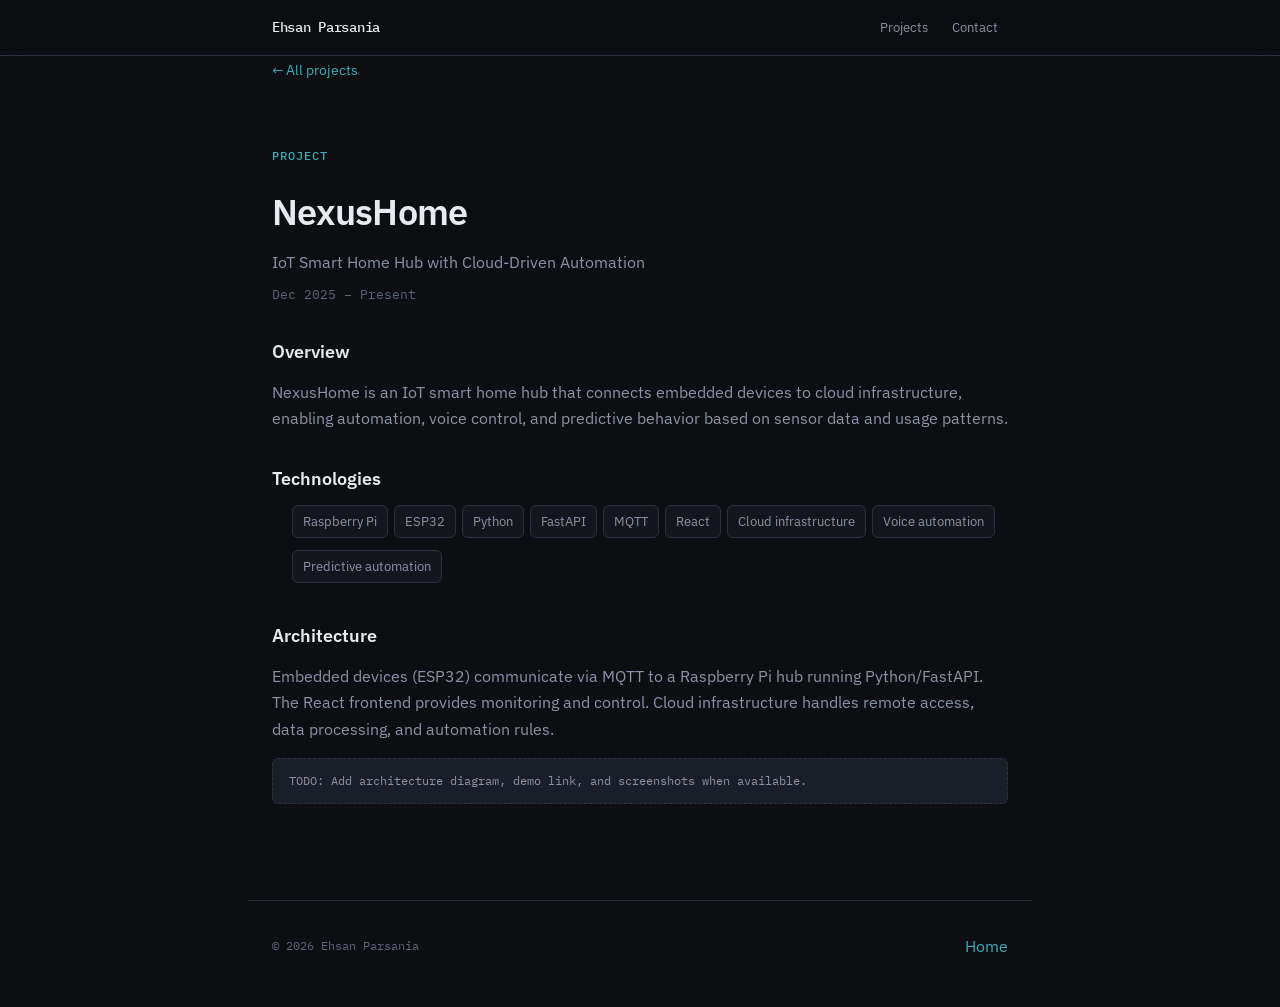
==== projects/nexushome.html @ 6a934c29 "update information" ====
<!DOCTYPE html>
<html lang="en">
<head>
    <meta charset="UTF-8">
    <meta name="viewport" content="width=device-width, initial-scale=1.0">

    <title>NexusHome — Ehsan Parsania</title>
    <meta name="description" content="NexusHome — IoT Smart Home Hub with cloud-driven automation, voice control, and predictive automation by Ehsan Parsania.">
    <link rel="canonical" href="https://ehsanparsania.github.io/projects/nexushome.html">

    <meta property="og:type" content="article">
    <meta property="og:url" content="https://ehsanparsania.github.io/projects/nexushome.html">
    <meta property="og:title" content="NexusHome — IoT Smart Home Hub">
    <meta property="og:description" content="IoT Smart Home Hub with cloud-driven automation, voice control, and predictive automation.">

    <meta name="twitter:card" content="summary">
    <meta name="twitter:title" content="NexusHome — IoT Smart Home Hub">
    <meta name="twitter:description" content="IoT Smart Home Hub with cloud-driven automation, voice control, and predictive automation.">

    <link rel="icon" href="/assets/favicon.svg" type="image/svg+xml">
    <link rel="preconnect" href="https://fonts.googleapis.com">
    <link rel="preconnect" href="https://fonts.gstatic.com" crossorigin>
    <link href="https://fonts.googleapis.com/css2?family=IBM+Plex+Mono:wght@400;500&family=IBM+Plex+Sans:wght@400;500;600&display=swap" rel="stylesheet">
    <link rel="stylesheet" href="/css/main.css">
</head>
<body>
    <a href="#main" class="skip-link">Skip to content</a>

    <header class="site-header">
        <div class="header-inner">
            <a href="/" class="logo">Ehsan Parsania</a>
            <nav class="site-nav" id="site-nav" aria-label="Primary">
                <ul>
                    <li><a href="/#projects">Projects</a></li>
                    <li><a href="/#contact">Contact</a></li>
                </ul>
            </nav>
        </div>
    </header>

    <main id="main">
        <a href="/#projects" class="back-link">&larr; All projects</a>

        <header class="page-header">
            <p class="section-label">Project</p>
            <h1>NexusHome</h1>
            <p class="page-subtitle">IoT Smart Home Hub with Cloud-Driven Automation</p>
            <p class="page-meta">Dec 2025 – Present</p>
        </header>

        <div class="content-block">
            <h2>Overview</h2>
            <p>
                NexusHome is an IoT smart home hub that connects embedded devices to cloud infrastructure,
                enabling automation, voice control, and predictive behavior based on sensor data and usage patterns.
            </p>
        </div>

        <div class="content-block">
            <h2>Technologies</h2>
            <ul class="skill-tags">
                <li>Raspberry Pi</li>
                <li>ESP32</li>
                <li>Python</li>
                <li>FastAPI</li>
                <li>MQTT</li>
                <li>React</li>
                <li>Cloud infrastructure</li>
                <li>Voice automation</li>
                <li>Predictive automation</li>
            </ul>
        </div>

        <div class="content-block">
            <h2>Architecture</h2>
            <p>
                Embedded devices (ESP32) communicate via MQTT to a Raspberry Pi hub running Python/FastAPI.
                The React frontend provides monitoring and control. Cloud infrastructure handles remote access,
                data processing, and automation rules.
            </p>
            <p class="todo-note">TODO: Add architecture diagram, demo link, and screenshots when available.</p>
        </div>
    </main>

    <footer class="site-footer">
        <div class="footer-inner">
            <p class="footer-copy">&copy; 2026 Ehsan Parsania</p>
            <a href="/">Home</a>
        </div>
    </footer>
</body>
</html>
---- css/main.css ----
:root {
    --bg: #0c0e12;
    --bg-elevated: #13161d;
    --bg-subtle: #1a1e28;
    --border: #2a3040;
    --text: #e8eaef;
    --text-muted: #8b93a7;
    --text-dim: #5c6478;
    --accent: #3dadb8;
    --accent-dim: rgba(61, 173, 184, 0.12);
    --font-sans: "IBM Plex Sans", system-ui, sans-serif;
    --font-mono: "IBM Plex Mono", ui-monospace, monospace;
    --max-width: 720px;
    --nav-height: 3.5rem;
    --radius: 6px;
    --transition: 0.2s ease;
}

*,
*::before,
*::after {
    box-sizing: border-box;
}

html {
    scroll-behavior: smooth;
    scroll-padding-top: calc(var(--nav-height) + 1rem);
}

body {
    margin: 0;
    font-family: var(--font-sans);
    font-size: 1rem;
    line-height: 1.65;
    color: var(--text);
    background: var(--bg);
    -webkit-font-smoothing: antialiased;
}

a {
    color: var(--accent);
    text-decoration: none;
    transition: opacity var(--transition);
}

a:hover {
    opacity: 0.8;
}

img {
    max-width: 100%;
    height: auto;
}

.skip-link {
    position: absolute;
    top: -100%;
    left: 1rem;
    z-index: 200;
    padding: 0.5rem 1rem;
    background: var(--accent);
    color: var(--bg);
    border-radius: var(--radius);
    font-weight: 500;
}

.skip-link:focus {
    top: 1rem;
}

.site-header {
    position: sticky;
    top: 0;
    z-index: 100;
    height: var(--nav-height);
    background: rgba(12, 14, 18, 0.85);
    backdrop-filter: blur(12px);
    border-bottom: 1px solid var(--border);
}

.header-inner {
    display: flex;
    align-items: center;
    justify-content: space-between;
    max-width: calc(var(--max-width) + 4rem);
    height: 100%;
    margin: 0 auto;
    padding: 0 1.5rem;
}

.logo {
    font-family: var(--font-mono);
    font-size: 0.875rem;
    font-weight: 500;
    color: var(--text);
    letter-spacing: -0.02em;
}

.logo:hover {
    opacity: 1;
    color: var(--accent);
}

.nav-toggle {
    display: none;
    background: none;
    border: 1px solid var(--border);
    border-radius: var(--radius);
    color: var(--text);
    padding: 0.375rem 0.625rem;
    cursor: pointer;
    font-family: var(--font-mono);
    font-size: 0.75rem;
}

.site-nav ul {
    display: flex;
    gap: 0.25rem;
    margin: 0;
    padding: 0;
    list-style: none;
}

.site-nav a {
    display: block;
    padding: 0.375rem 0.625rem;
    font-size: 0.8125rem;
    color: var(--text-muted);
    border-radius: var(--radius);
}

.site-nav a:hover,
.site-nav a.active {
    color: var(--text);
    background: var(--bg-subtle);
    opacity: 1;
}

main {
    max-width: calc(var(--max-width) + 4rem);
    margin: 0 auto;
    padding: 0 1.5rem 4rem;
}

section {
    padding: 4rem 0 0;
}

section:first-of-type {
    padding-top: 3rem;
}

.section-label {
    font-family: var(--font-mono);
    font-size: 0.75rem;
    font-weight: 500;
    letter-spacing: 0.08em;
    text-transform: uppercase;
    color: var(--accent);
    margin: 0 0 1rem;
}

.section-title {
    font-size: 1.375rem;
    font-weight: 600;
    letter-spacing: -0.02em;
    margin: 0 0 1.5rem;
    color: var(--text);
}

.hero {
    padding-top: 2rem;
}

.hero h1 {
    font-size: clamp(2rem, 5vw, 2.75rem);
    font-weight: 600;
    letter-spacing: -0.03em;
    line-height: 1.15;
    margin: 0 0 0.75rem;
}

.hero-tagline {
    font-size: 1.125rem;
    color: var(--text-muted);
    margin: 0 0 1.25rem;
    font-weight: 400;
}

.hero-role {
    font-family: var(--font-mono);
    font-size: 0.8125rem;
    color: var(--text-dim);
    margin: 0 0 1.5rem;
}

.hero-intro {
    font-size: 1.0625rem;
    color: var(--text-muted);
    margin: 0 0 2rem;
    max-width: 540px;
}

.hero-links {
    display: flex;
    flex-wrap: wrap;
    gap: 0.75rem;
}

.btn {
    display: inline-flex;
    align-items: center;
    gap: 0.375rem;
    padding: 0.5rem 1rem;
    font-size: 0.875rem;
    font-weight: 500;
    border-radius: var(--radius);
    border: 1px solid var(--border);
    color: var(--text);
    background: var(--bg-elevated);
    transition: border-color var(--transition), background var(--transition);
}

.btn:hover {
    opacity: 1;
    border-color: var(--accent);
    background: var(--accent-dim);
}

.btn-primary {
    background: var(--accent);
    border-color: var(--accent);
    color: var(--bg);
}

.btn-primary:hover {
    background: #4fc0cb;
    border-color: #4fc0cb;
}

.prose {
    color: var(--text-muted);
}

.prose p {
    margin: 0 0 1rem;
}

.prose p:last-child {
    margin-bottom: 0;
}

.timeline {
    position: relative;
    margin: 0;
    padding: 0;
    list-style: none;
}

.timeline-item {
    position: relative;
    padding: 0 0 2rem 1.5rem;
    border-left: 1px solid var(--border);
}

.timeline-item:last-child {
    padding-bottom: 0;
}

.timeline-item::before {
    content: "";
    position: absolute;
    left: -4px;
    top: 0.4rem;
    width: 7px;
    height: 7px;
    border-radius: 50%;
    background: var(--accent);
    border: 2px solid var(--bg);
}

.timeline-header {
    display: flex;
    flex-wrap: wrap;
    align-items: baseline;
    gap: 0.5rem 1rem;
    margin-bottom: 0.25rem;
}

.timeline-company {
    font-weight: 600;
    color: var(--text);
    font-size: 1rem;
}

.timeline-role {
    font-family: var(--font-mono);
    font-size: 0.8125rem;
    color: var(--accent);
}

.timeline-meta {
    font-family: var(--font-mono);
    font-size: 0.75rem;
    color: var(--text-dim);
    margin-bottom: 0.75rem;
}

.timeline-tags {
    display: flex;
    flex-wrap: wrap;
    gap: 0.375rem;
    margin: 0;
    padding: 0;
    list-style: none;
}

.timeline-tags li {
    font-family: var(--font-mono);
    font-size: 0.6875rem;
    padding: 0.2rem 0.5rem;
    background: var(--bg-subtle);
    border: 1px solid var(--border);
    border-radius: 3px;
    color: var(--text-muted);
}

.evolution {
    display: flex;
    flex-direction: column;
    gap: 0;
    margin: 0;
    padding: 0;
    list-style: none;
}

.evolution-step {
    display: flex;
    align-items: center;
    gap: 1rem;
    padding: 0.75rem 0;
    border-left: 2px solid var(--border);
    padding-left: 1.25rem;
    margin-left: 0.5rem;
    position: relative;
}

.evolution-step::before {
    content: "";
    position: absolute;
    left: -5px;
    top: 50%;
    transform: translateY(-50%);
    width: 8px;
    height: 8px;
    background: var(--bg);
    border: 2px solid var(--accent);
    border-radius: 50%;
}

.evolution-step span {
    font-family: var(--font-mono);
    font-size: 0.875rem;
    color: var(--text);
}

.evolution-arrow {
    display: none;
}

.skill-groups {
    display: flex;
    flex-direction: column;
    gap: 1.5rem;
}

.skill-group h3 {
    font-size: 0.8125rem;
    font-family: var(--font-mono);
    font-weight: 500;
    color: var(--text-dim);
    text-transform: uppercase;
    letter-spacing: 0.06em;
    margin: 0 0 0.75rem;
}

.skill-tags {
    display: flex;
    flex-wrap: wrap;
    gap: 0.375rem;
    margin: 0;
    padding: 0;
    list-style: none;
}

.skill-tags li {
    font-size: 0.8125rem;
    padding: 0.3rem 0.625rem;
    background: var(--bg-elevated);
    border: 1px solid var(--border);
    border-radius: var(--radius);
    color: var(--text-muted);
}

.project-grid {
    display: flex;
    flex-direction: column;
    gap: 1rem;
}

.project-card {
    padding: 1.25rem;
    background: var(--bg-elevated);
    border: 1px solid var(--border);
    border-radius: var(--radius);
    transition: border-color var(--transition);
}

.project-card:hover {
    border-color: var(--accent);
}

.project-card h3 {
    font-size: 1rem;
    font-weight: 600;
    margin: 0 0 0.375rem;
}

.project-card h3 a {
    color: var(--text);
}

.project-card h3 a:hover {
    color: var(--accent);
    opacity: 1;
}

.project-period {
    font-family: var(--font-mono);
    font-size: 0.75rem;
    color: var(--text-dim);
    margin: 0 0 0.75rem;
}

.project-card p {
    font-size: 0.9375rem;
    color: var(--text-muted);
    margin: 0 0 0.75rem;
}

.project-tech {
    display: flex;
    flex-wrap: wrap;
    gap: 0.375rem;
    margin: 0;
    padding: 0;
    list-style: none;
}

.project-tech li {
    font-family: var(--font-mono);
    font-size: 0.6875rem;
    color: var(--text-dim);
}

.repo-list {
    display: flex;
    flex-direction: column;
    gap: 1rem;
    margin: 0;
    padding: 0;
    list-style: none;
}

.repo-item {
    padding: 1rem 1.25rem;
    background: var(--bg-elevated);
    border: 1px solid var(--border);
    border-radius: var(--radius);
}

.repo-item h3 {
    font-size: 0.9375rem;
    font-weight: 600;
    margin: 0 0 0.375rem;
}

.repo-item h3 a {
    color: var(--text);
}

.repo-item h3 a:hover {
    color: var(--accent);
    opacity: 1;
}

.repo-desc {
    font-size: 0.875rem;
    color: var(--text-muted);
    margin: 0 0 0.5rem;
}

.repo-meta {
    font-family: var(--font-mono);
    font-size: 0.6875rem;
    color: var(--text-dim);
}

.education-list {
    margin: 0;
    padding: 0;
    list-style: none;
}

.education-item {
    padding: 0 0 1.5rem;
    border-bottom: 1px solid var(--border);
    margin-bottom: 1.5rem;
}

.education-item:last-child {
    border-bottom: none;
    margin-bottom: 0;
    padding-bottom: 0;
}

.education-item h3 {
    font-size: 1rem;
    font-weight: 600;
    margin: 0 0 0.25rem;
}

.education-degree {
    font-family: var(--font-mono);
    font-size: 0.8125rem;
    color: var(--accent);
    margin: 0 0 0.25rem;
}

.education-period {
    font-family: var(--font-mono);
    font-size: 0.75rem;
    color: var(--text-dim);
    margin: 0;
}

.profile-links {
    display: flex;
    flex-wrap: wrap;
    gap: 0.75rem;
    margin: 0;
    padding: 0;
    list-style: none;
}

.profile-links a {
    display: inline-flex;
    align-items: center;
    padding: 0.5rem 0.875rem;
    font-size: 0.875rem;
    background: var(--bg-elevated);
    border: 1px solid var(--border);
    border-radius: var(--radius);
    color: var(--text-muted);
}

.profile-links a:hover {
    color: var(--text);
    border-color: var(--accent);
    opacity: 1;
}

.todo-note {
    font-family: var(--font-mono);
    font-size: 0.75rem;
    color: var(--text-dim);
    padding: 0.75rem 1rem;
    background: var(--bg-subtle);
    border: 1px dashed var(--border);
    border-radius: var(--radius);
    margin-top: 1rem;
}

.site-footer {
    max-width: calc(var(--max-width) + 4rem);
    margin: 0 auto;
    padding: 2rem 1.5rem 3rem;
    border-top: 1px solid var(--border);
}

.footer-inner {
    display: flex;
    flex-wrap: wrap;
    justify-content: space-between;
    align-items: center;
    gap: 1rem;
}

.footer-copy {
    font-family: var(--font-mono);
    font-size: 0.75rem;
    color: var(--text-dim);
    margin: 0;
}

.back-link {
    font-size: 0.875rem;
    margin-bottom: 2rem;
    display: inline-block;
}

.page-header {
    padding-top: 2rem;
    margin-bottom: 2rem;
}

.page-header h1 {
    font-size: clamp(1.75rem, 4vw, 2.25rem);
    font-weight: 600;
    letter-spacing: -0.02em;
    margin: 0 0 0.5rem;
}

.page-subtitle {
    font-size: 1rem;
    color: var(--text-muted);
    margin: 0 0 0.5rem;
}

.page-meta {
    font-family: var(--font-mono);
    font-size: 0.8125rem;
    color: var(--text-dim);
    margin: 0;
}

.content-block {
    margin-bottom: 2rem;
}

.content-block h2 {
    font-size: 1.125rem;
    font-weight: 600;
    margin: 0 0 0.75rem;
}

.content-block p,
.content-block ul {
    color: var(--text-muted);
    margin: 0 0 1rem;
}

.content-block ul {
    padding-left: 1.25rem;
}

.content-block li {
    margin-bottom: 0.375rem;
}

@media (max-width: 640px) {
    .nav-toggle {
        display: block;
    }

    .site-nav {
        position: absolute;
        top: var(--nav-height);
        left: 0;
        right: 0;
        background: var(--bg-elevated);
        border-bottom: 1px solid var(--border);
        padding: 0.75rem 1.5rem 1rem;
        display: none;
    }

    .site-nav.open {
        display: block;
    }

    .site-nav ul {
        flex-direction: column;
        gap: 0.125rem;
    }

    .site-nav a {
        padding: 0.5rem 0.625rem;
    }

    section {
        padding-top: 3rem;
    }

    .timeline-header {
        flex-direction: column;
        gap: 0.25rem;
    }
}

@media (prefers-reduced-motion: reduce) {
    html {
        scroll-behavior: auto;
    }

    *,
    *::before,
    *::after {
        transition: none !important;
    }
}
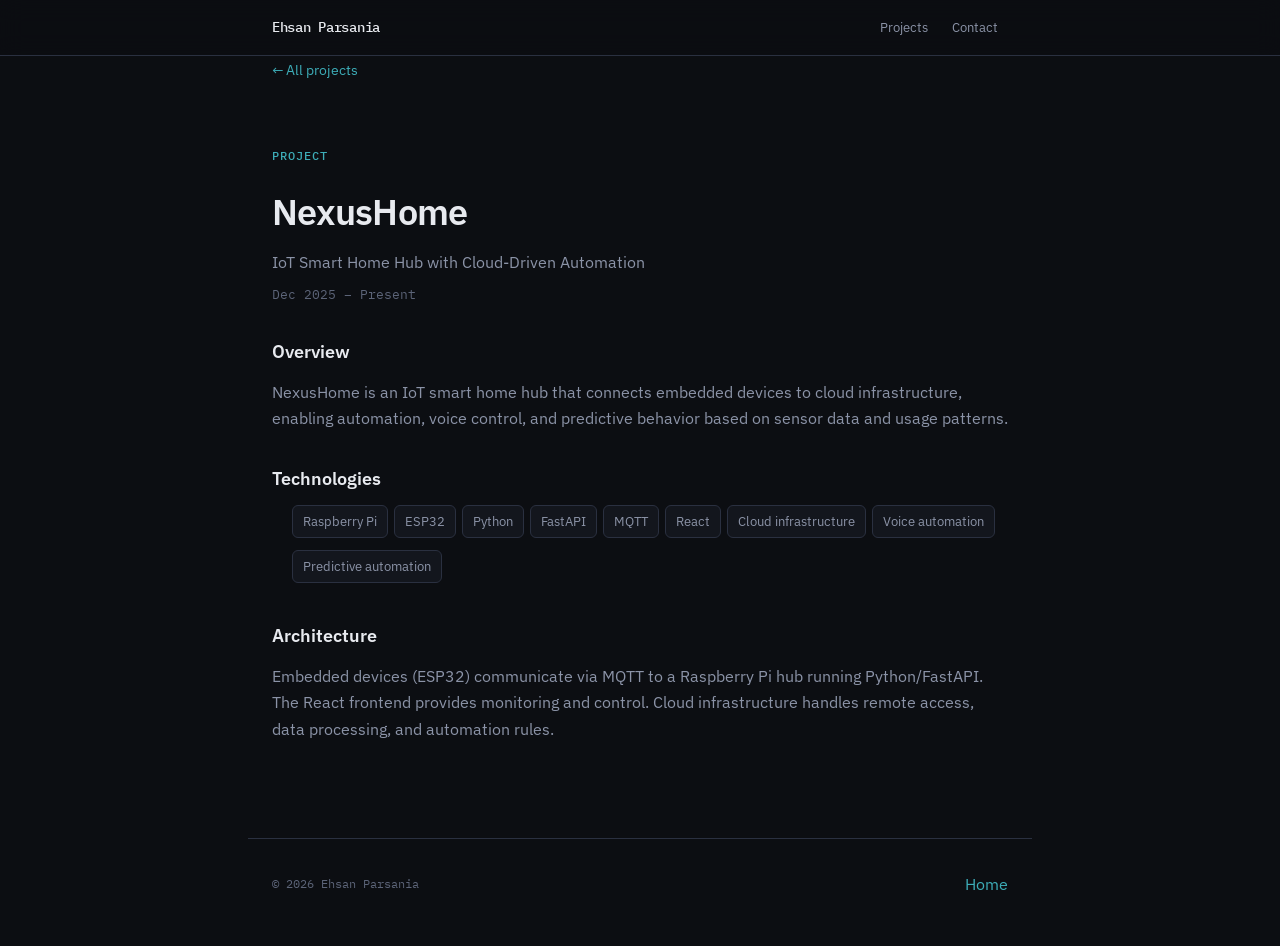
==== commit 17db471d: "update" ====
--- a/projects/nexushome.html
+++ b/projects/nexushome.html
@@ -78,7 +78,7 @@
                 The React frontend provides monitoring and control. Cloud infrastructure handles remote access,
                 data processing, and automation rules.
             </p>
-            <p class="todo-note">TODO: Add architecture diagram, demo link, and screenshots when available.</p>
+            <!-- Add architecture diagram, demo link, and screenshots when available. -->
         </div>
     </main>
 
--- a/css/main.css
+++ b/css/main.css
@@ -374,6 +374,7 @@
     gap: 1.5rem;
 }
 
+.subsection-title,
 .skill-group h3 {
     font-size: 0.8125rem;
     font-family: var(--font-mono);
@@ -382,6 +383,10 @@
     text-transform: uppercase;
     letter-spacing: 0.06em;
     margin: 0 0 0.75rem;
+}
+
+.profile-links + .subsection-title {
+    margin-top: 2rem;
 }
 
 .skill-tags {
@@ -568,17 +573,6 @@
     color: var(--text);
     border-color: var(--accent);
     opacity: 1;
-}
-
-.todo-note {
-    font-family: var(--font-mono);
-    font-size: 0.75rem;
-    color: var(--text-dim);
-    padding: 0.75rem 1rem;
-    background: var(--bg-subtle);
-    border: 1px dashed var(--border);
-    border-radius: var(--radius);
-    margin-top: 1rem;
 }
 
 .site-footer {
